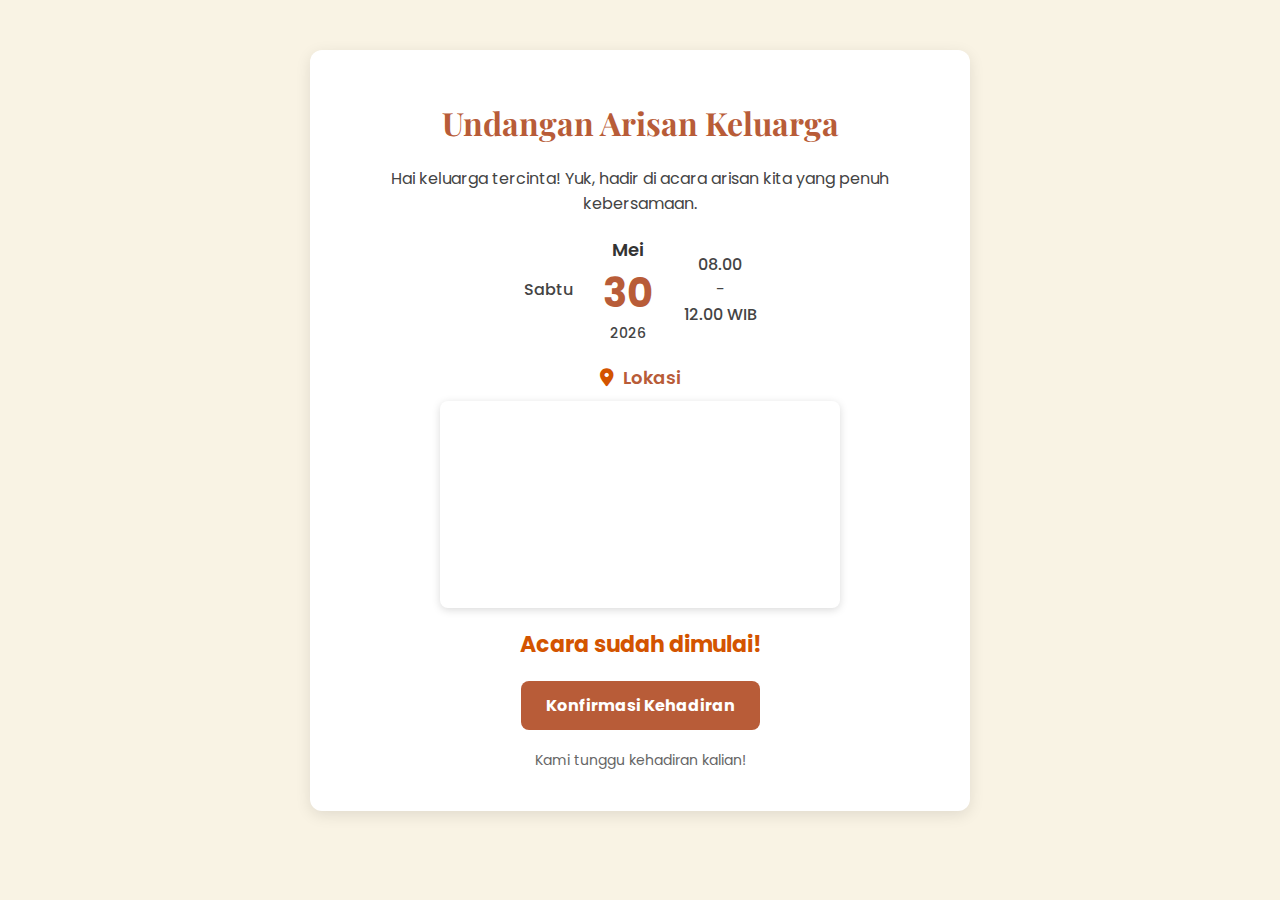
==== index.html @ 000ab412 "Add initial HTML, CSS, and JavaScript files for family invitation page" ====
<!DOCTYPE html>
<html lang="id">
<head>
    <meta charset="UTF-8">
    <meta name="viewport" content="width=device-width, initial-scale=1.0">
    <title>Undangan Arisan Keluarga</title>
    <link href="https://fonts.googleapis.com/css2?family=Playfair+Display:wght@400;700&family=Poppins:wght@300;400;600&display=swap" rel="stylesheet">
    <link rel="stylesheet" href="https://cdnjs.cloudflare.com/ajax/libs/font-awesome/6.4.2/css/all.min.css">
    <link rel="stylesheet" href="css/style.css">
</head>
<body>
    <div class="container">
        <h1>Undangan Arisan Keluarga</h1>
        <p>Hai keluarga tercinta! Yuk, hadir di acara arisan kita yang penuh kebersamaan.</p>

        <!-- Tanggal & Waktu -->
        <div class="date-container">
            <div class="date-item">
                <span class="day">Sabtu</span>
            </div>
            <div class="date-item">
                <span class="month">Mei</span>
                <span class="day-number">30</span>
                <span class="year">2026</span>
            </div>
            <div class="date-item">
                <span class="time">08.00</span>
                <span>-</span>
                <span class="time">12.00 WIB</span>
            </div>
        </div>

        <div class="location-container">
            <h3 class="location-title"><i class="fas fa-map-marker-alt"></i> Lokasi</h3>
            <div class="map-container">
                <iframe 
                    src="https://www.google.com/maps/embed?pb=!1m18!1m12!1m3!1d3952.811248815805!2d107.609810!3d-6.914744!2m3!1f0!2f0!3f0!3m2!1i1024!2i768!4f13.1!3m3!1m2!1s0x0%3A0x0!2zNsKwNTQnNTMuMiJTIDEwN8KwMzYnMjQuNCJF!5e0!3m2!1sen!2sid!4v1700000000000"
                    width="100%" height="200" style="border:0;" allowfullscreen="" loading="lazy">
                </iframe>
            </div>
        </div>        
        
        <!-- Jika ingin menggunakan koordinat -->
        <!-- <a href="https://www.google.com/maps?q=-6.914744,107.609810" target="_blank" class="location-link">
            Rumah Tante Siti, Bandung
        </a>         -->

        <div class="countdown" id="countdown"></div>
        <a href="#" class="rsvp-button">Konfirmasi Kehadiran</a>

        <p class="footer">Kami tunggu kehadiran kalian! </p>
    </div>
    <script src="script.js"></script>
</body>
</html>
---- css/style.css ----
body {
    font-family: 'Poppins', sans-serif;
    text-align: center;
    background-color: #f9f3e4;
    color: #444;
    margin: 0;
    padding: 0;
}
.container {
    max-width: 600px;
    margin: 50px auto;
    background: white;
    padding: 30px;
    border-radius: 12px;
    box-shadow: 0 4px 15px rgba(0,0,0,0.1);
}
h1 {
    font-family: 'Playfair Display', serif;
    color: #b85c38;
    font-size: 32px;
    font-weight: 700;
}
strong {
    font-family: 'Playfair Display', serif;
    color: #333;
    font-size: 18px;
}
p {
    font-size: 16px;
    margin: 10px 0;
}
.date-container {
    display: flex;
    justify-content: center;
    align-items: center;
    /* background: #1d2b3a;
    color: white;
    padding: 15px;
    border-radius: 10px; */
    margin: 20px auto;
    max-width: 400px;
}
.date-item {
    text-align: center;
    margin: 0 15px;
}
.date-item span {
    display: block;
}
.day {
    font-size: 16px;
    font-weight: 500;
    color: #444;
}
.month {
    font-size: 18px;
    font-weight: 600;
    color: #333;
}
.day-number {
    font-size: 40px;
    font-weight: 700;
    color: #b85c38;
}
.year {
    font-size: 14px;
    font-weight: 500;
    color: #444;
}
.time {
    font-size: 16px;
    font-weight: 500;
    color: #444;
}

.location-container {
    text-align: center;
    margin: 20px auto;
}

.location-title {
    font-size: 18px;
    font-weight: 600;
    color: #b85c38;
    margin-bottom: 10px;
}

.location-title i {
    color: #d35400;
    margin-right: 5px;
}

.map-container {
    max-width: 400px;
    margin: 0 auto;
    border-radius: 8px;
    overflow: hidden;
    box-shadow: 0 2px 8px rgba(0,0,0,0.15);
    cursor: pointer;
}

.map-container img {
    width: 100%;
    height: auto;
    border-radius: 8px;
}

.countdown {
    font-size: 22px;
    font-weight: bold;
    margin: 20px 0;
    color: #d35400;
}
.rsvp-button {
    display: inline-block;
    padding: 12px 25px;
    background: #b85c38;
    color: white;
    text-decoration: none;
    font-weight: bold;
    border-radius: 8px;
    font-size: 16px;
    transition: background 0.3s;
    font-family: 'Poppins', sans-serif;
}
.rsvp-button:hover {
    background: #9a482a;
}
.footer {
    font-size: 14px;
    margin-top: 20px;
    color: #666;
    font-family: 'Poppins', sans-serif;
}
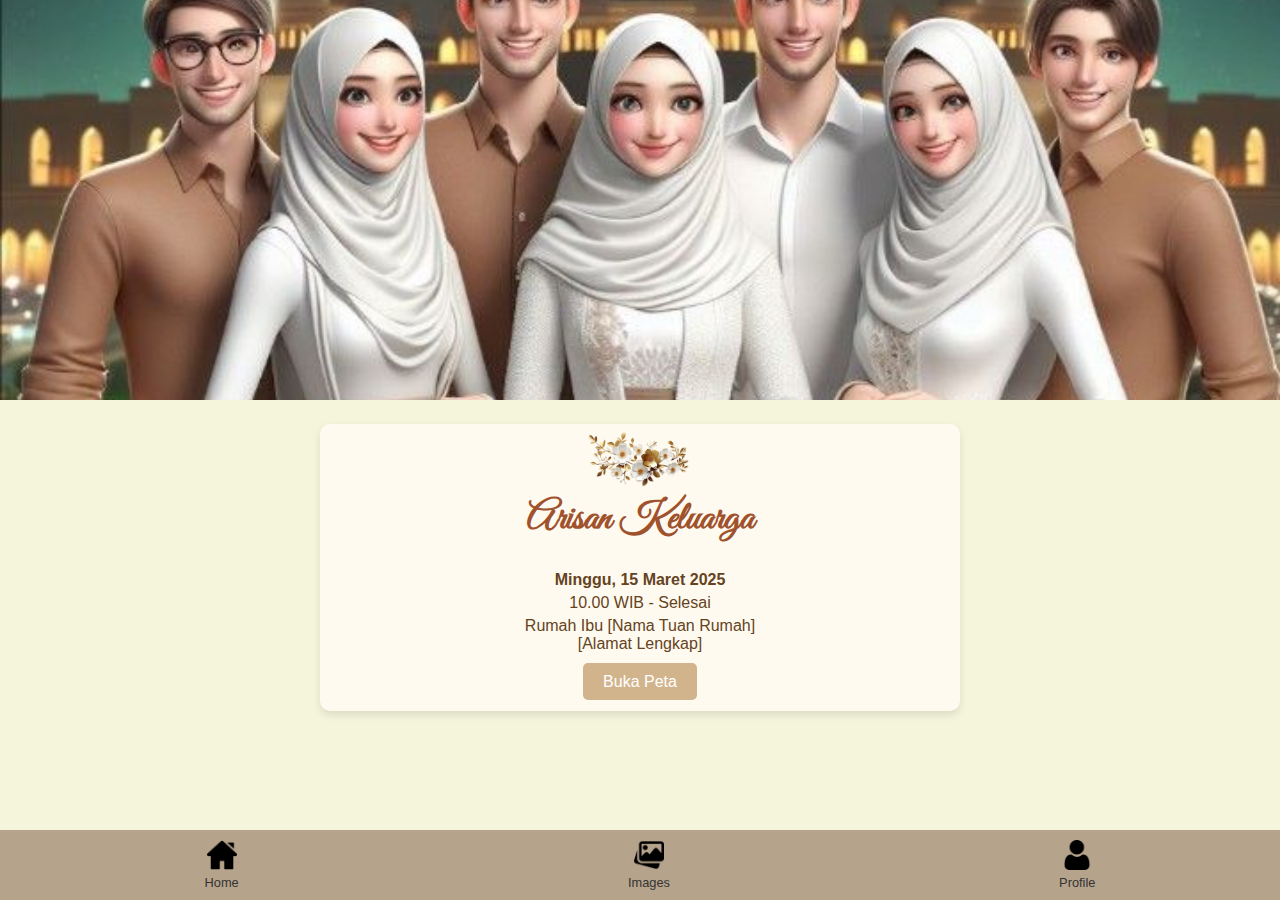
==== commit b474fbd4: "update  invitation" ====
--- a/index.html
+++ b/index.html
@@ -1,55 +1,46 @@
 <!DOCTYPE html>
-<html lang="id">
+<html lang="en">
 <head>
     <meta charset="UTF-8">
     <meta name="viewport" content="width=device-width, initial-scale=1.0">
-    <title>Undangan Arisan Keluarga</title>
-    <link href="https://fonts.googleapis.com/css2?family=Playfair+Display:wght@400;700&family=Poppins:wght@300;400;600&display=swap" rel="stylesheet">
-    <link rel="stylesheet" href="https://cdnjs.cloudflare.com/ajax/libs/font-awesome/6.4.2/css/all.min.css">
+    <title>Undangan Arisan Keluarga Besar</title>
     <link rel="stylesheet" href="css/style.css">
+    <link rel="stylesheet" href="css/footer.css">
+    <link rel="stylesheet" href="https://cdn-uicons.flaticon.com/uicons-brands/css/uicons-brands.css">
+<link rel="stylesheet" href="https://cdn-uicons.flaticon.com/uicons-regular-rounded/css/uicons-regular-rounded.css">
 </head>
 <body>
-    <div class="container">
-        <h1>Undangan Arisan Keluarga</h1>
-        <p>Hai keluarga tercinta! Yuk, hadir di acara arisan kita yang penuh kebersamaan.</p>
+    <img src="arisan.jpg" alt="Arisan Keluarga" class="top-image">
+    <div class="top-image-text">
+        <!-- Arisan Keluarga <br> -->
+        <!-- [Nama Keluarga] -->
+    </div>
+    <div class="card">
+        <img src="bunga.png" alt="Flower" class="flower">
+        <h1>Arisan Keluarga</h1>
+        <p class="date">Minggu, 15 Maret 2025</p>
+        <p>10.00 WIB - Selesai</p>
+        <p class="location">Rumah Ibu [Nama Tuan Rumah] <br> [Alamat Lengkap]</p>
+        <a href="https://www.google.com/maps/place/Masjid+Dian+Al+Mahri+-+Kubah+Mas/@-6.356499,106.804164,17z/data=!3m1!4b1!4m6!3m5!1s0x2e69ed0d442b1095:0x524b05a41d019b7d!8m2!3d-6.356499!4d106.806358!16s%2Fg%2F11b6d0590w?entry=ttu" class="open-map-button">Buka Peta</a>
+    </div>
 
-        <!-- Tanggal & Waktu -->
-        <div class="date-container">
-            <div class="date-item">
-                <span class="day">Sabtu</span>
-            </div>
-            <div class="date-item">
-                <span class="month">Mei</span>
-                <span class="day-number">30</span>
-                <span class="year">2026</span>
-            </div>
-            <div class="date-item">
-                <span class="time">08.00</span>
-                <span>-</span>
-                <span class="time">12.00 WIB</span>
-            </div>
-        </div>
-
-        <div class="location-container">
-            <h3 class="location-title"><i class="fas fa-map-marker-alt"></i> Lokasi</h3>
-            <div class="map-container">
-                <iframe 
-                    src="https://www.google.com/maps/embed?pb=!1m18!1m12!1m3!1d3952.811248815805!2d107.609810!3d-6.914744!2m3!1f0!2f0!3f0!3m2!1i1024!2i768!4f13.1!3m3!1m2!1s0x0%3A0x0!2zNsKwNTQnNTMuMiJTIDEwN8KwMzYnMjQuNCJF!5e0!3m2!1sen!2sid!4v1700000000000"
-                    width="100%" height="200" style="border:0;" allowfullscreen="" loading="lazy">
-                </iframe>
-            </div>
-        </div>        
+</body>
+<footer class="footer">
+    <div class="footer-icons">
+        <a href="#" class="footer-icon">
+            <img src="img/home.png" alt="Home">
+            <span>Home</span>
+        </a>
         
-        <!-- Jika ingin menggunakan koordinat -->
-        <!-- <a href="https://www.google.com/maps?q=-6.914744,107.609810" target="_blank" class="location-link">
-            Rumah Tante Siti, Bandung
-        </a>         -->
-
-        <div class="countdown" id="countdown"></div>
-        <a href="#" class="rsvp-button">Konfirmasi Kehadiran</a>
-
-        <p class="footer">Kami tunggu kehadiran kalian! </p>
+        <a href="#" class="footer-icon">
+            <img src="img/image.png" alt="Images">
+            <span>Images</span>
+        </a>
+       
+        <a href="#" class="footer-icon">
+            <img src="img/user.png" alt="Profile">
+            <span>Profile</span>
+        </a>
     </div>
-    <script src="script.js"></script>
-</body>
-</html>
+</footer>
+</html>--- a/css/style.css
+++ b/css/style.css
@@ -1,134 +1,95 @@
+@import url('https://fonts.googleapis.com/css2?family=Great+Vibes&display=swap');
 body {
-    font-family: 'Poppins', sans-serif;
+    font-family: sans-serif;
     text-align: center;
-    background-color: #f9f3e4;
-    color: #444;
+    background-color: #f5f5dc;
     margin: 0;
     padding: 0;
 }
-.container {
+.top-image {
+    position: relative; /* Penting untuk posisi teks */
+    width: 100%;
+    max-height: 400px;
+    object-fit: cover;
+}
+.top-image-text {
+    position: absolute;
+    top: 20%;
+    left: 50%;
+    transform: translate(-50%, -50%);
+    color: white; /* Warna teks */
+    font-size: 2em;
+    font-weight: bold;
+    text-shadow: 2px 2px 4px rgba(0, 0, 0, 0.5); /* Efek bayangan teks */
+}
+.card {
+    background-color: #fffaf0;
+    width: 80%;
     max-width: 600px;
-    margin: 50px auto;
-    background: white;
-    padding: 30px;
-    border-radius: 12px;
-    box-shadow: 0 4px 15px rgba(0,0,0,0.1);
+    margin: 20px auto;
+    padding: 20px;
+    padding-top: 50px;
+    border-radius: 10px;
+    box-shadow: 0 4px 8px rgba(0, 0, 0, 0.1);
+    position: relative;
 }
-h1 {
-    font-family: 'Playfair Display', serif;
-    color: #b85c38;
-    font-size: 32px;
-    font-weight: 700;
+.card img.flower {
+    position: absolute;
+    top: 0px;
+    left: 50%;
+    transform: translateX(-50%);
+    width: 110px;
 }
-strong {
-    font-family: 'Playfair Display', serif;
-    color: #333;
-    font-size: 18px;
+.card h1 {
+    font-family: 'Great Vibes', cursive;
+    font-size: 2.5em;
+    margin-top: 20px;
+    color: #a0522d;
 }
-p {
-    font-size: 16px;
-    margin: 10px 0;
+.card p {
+    margin: 5px 0;
+    color: #654321;
 }
-.date-container {
-    display: flex;
-    justify-content: center;
-    align-items: center;
-    /* background: #1d2b3a;
-    color: white;
-    padding: 15px;
-    border-radius: 10px; */
-    margin: 20px auto;
-    max-width: 400px;
+.card .date {
+    font-weight: bold;
 }
-.date-item {
-    text-align: center;
-    margin: 0 15px;
+.card .location {
+    margin-bottom: 20px;
 }
-.date-item span {
-    display: block;
+.open-map-button {
+    background-color: #d2b48c;
+    color: #fff;
+    padding: 10px 20px;
+    border: none;
+    border-radius: 5px;
+    cursor: pointer;
+    text-decoration: none;
 }
-.day {
-    font-size: 16px;
-    font-weight: 500;
-    color: #444;
-}
-.month {
-    font-size: 18px;
-    font-weight: 600;
-    color: #333;
-}
-.day-number {
-    font-size: 40px;
-    font-weight: 700;
-    color: #b85c38;
-}
-.year {
-    font-size: 14px;
-    font-weight: 500;
-    color: #444;
-}
-.time {
-    font-size: 16px;
-    font-weight: 500;
-    color: #444;
+.additional-info {
+    margin-top: 20px;
+    font-size: 0.9em;
+    color: #777;
 }
 
-.location-container {
+.photobooth {
     text-align: center;
-    margin: 20px auto;
+    margin: 20px;
 }
 
-.location-title {
-    font-size: 18px;
-    font-weight: 600;
-    color: #b85c38;
-    margin-bottom: 10px;
+#video {
+    border: 1px solid #ccc;
 }
 
-.location-title i {
-    color: #d35400;
-    margin-right: 5px;
-}
-
-.map-container {
-    max-width: 400px;
-    margin: 0 auto;
-    border-radius: 8px;
-    overflow: hidden;
-    box-shadow: 0 2px 8px rgba(0,0,0,0.15);
+#capture {
+    margin: 10px;
+    padding: 10px 20px;
+    background-color: #d2b48c;
+    color: white;
+    border: none;
     cursor: pointer;
 }
 
-.map-container img {
-    width: 100%;
-    height: auto;
-    border-radius: 8px;
-}
-
-.countdown {
-    font-size: 22px;
-    font-weight: bold;
-    margin: 20px 0;
-    color: #d35400;
-}
-.rsvp-button {
-    display: inline-block;
-    padding: 12px 25px;
-    background: #b85c38;
-    color: white;
-    text-decoration: none;
-    font-weight: bold;
-    border-radius: 8px;
-    font-size: 16px;
-    transition: background 0.3s;
-    font-family: 'Poppins', sans-serif;
-}
-.rsvp-button:hover {
-    background: #9a482a;
-}
-.footer {
-    font-size: 14px;
-    margin-top: 20px;
-    color: #666;
-    font-family: 'Poppins', sans-serif;
+#photo-area img {
+    max-width: 200px;
+    margin: 5px;
 }--- a/css/footer.css
+++ b/css/footer.css
@@ -0,0 +1,37 @@
+body {
+    margin: 0;
+    font-family: sans-serif;
+}
+
+.footer {
+    background-color: #b6a38b; /* Warna latar belakang footer */
+    padding: 10px;
+    text-align: center;
+    position: fixed; /* Menjadikan footer tetap di bawah */
+    bottom: 0;
+    left: 0;
+    width: 100%;
+}
+
+.footer-icons {
+    display: flex;
+    justify-content: space-around;
+}
+
+.footer-icon {
+    display: flex;
+    flex-direction: column;
+    align-items: center;
+    text-decoration: none;
+    color: #333;
+}
+
+.footer-icon img {
+    width: 30px; /* Sesuaikan ukuran ikon */
+    height: 30px;
+    margin-bottom: 5px;
+}
+
+.footer-icon span {
+    font-size: 0.8em;
+}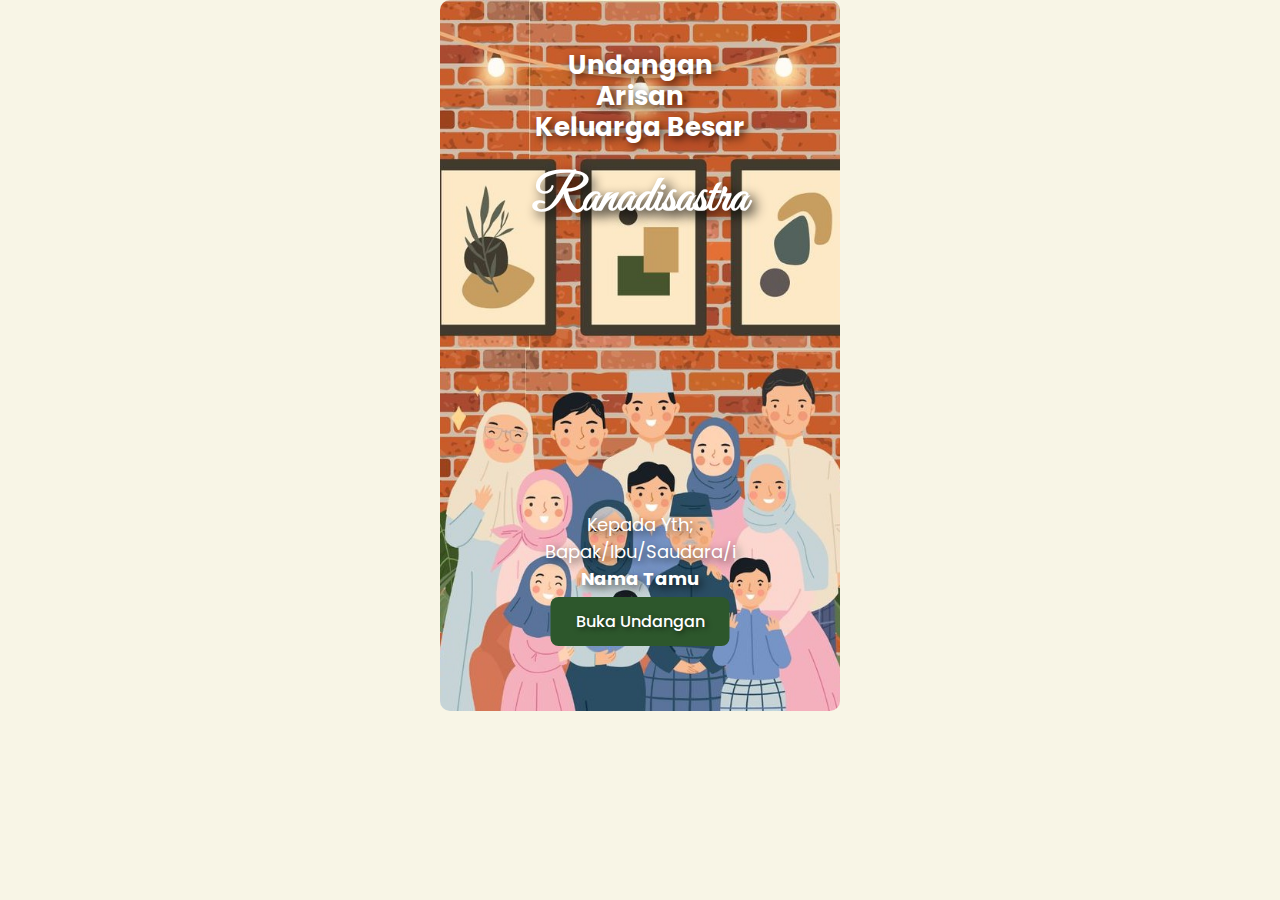
==== commit b2fbd746: "Update Invitation page" ====
--- a/index.html
+++ b/index.html
@@ -1,46 +1,26 @@
 <!DOCTYPE html>
-<html lang="en">
+<html lang="id">
+
 <head>
     <meta charset="UTF-8">
     <meta name="viewport" content="width=device-width, initial-scale=1.0">
-    <title>Undangan Arisan Keluarga Besar</title>
-    <link rel="stylesheet" href="css/style.css">
-    <link rel="stylesheet" href="css/footer.css">
-    <link rel="stylesheet" href="https://cdn-uicons.flaticon.com/uicons-brands/css/uicons-brands.css">
-<link rel="stylesheet" href="https://cdn-uicons.flaticon.com/uicons-regular-rounded/css/uicons-regular-rounded.css">
+    <title>Undangan Arisan</title>
+    <link rel="shortcut icon" href="img/Invitation3.png" type="image/x-icon" />
+    <link rel="stylesheet" href="css/welcome.css">
 </head>
+
 <body>
-    <img src="arisan.jpg" alt="Arisan Keluarga" class="top-image">
-    <div class="top-image-text">
-        <!-- Arisan Keluarga <br> -->
-        <!-- [Nama Keluarga] -->
+    <div class="container">
+        <div class="image-container">
+            <img src="img/welcomepage.jpeg" alt="Ilustrasi Keluarga">
+            <div class="text-overlay">
+                <p>Undangan Arisan<br>Keluarga Besar</p>
+                <h1 class="title">Ranadisastra</h1>
+            </div>
+            <p class="guest">Kepada Yth;<br>Bapak/Ibu/Saudara/i<br><span>Nama Tamu</span></p>
+            <a href="invitation.html" class="button">Buka Undangan</a>
+        </div>
     </div>
-    <div class="card">
-        <img src="bunga.png" alt="Flower" class="flower">
-        <h1>Arisan Keluarga</h1>
-        <p class="date">Minggu, 15 Maret 2025</p>
-        <p>10.00 WIB - Selesai</p>
-        <p class="location">Rumah Ibu [Nama Tuan Rumah] <br> [Alamat Lengkap]</p>
-        <a href="https://www.google.com/maps/place/Masjid+Dian+Al+Mahri+-+Kubah+Mas/@-6.356499,106.804164,17z/data=!3m1!4b1!4m6!3m5!1s0x2e69ed0d442b1095:0x524b05a41d019b7d!8m2!3d-6.356499!4d106.806358!16s%2Fg%2F11b6d0590w?entry=ttu" class="open-map-button">Buka Peta</a>
-    </div>
+</body>
 
-</body>
-<footer class="footer">
-    <div class="footer-icons">
-        <a href="#" class="footer-icon">
-            <img src="img/home.png" alt="Home">
-            <span>Home</span>
-        </a>
-        
-        <a href="#" class="footer-icon">
-            <img src="img/image.png" alt="Images">
-            <span>Images</span>
-        </a>
-       
-        <a href="#" class="footer-icon">
-            <img src="img/user.png" alt="Profile">
-            <span>Profile</span>
-        </a>
-    </div>
-</footer>
 </html>--- a/css/welcome.css
+++ b/css/welcome.css
@@ -0,0 +1,95 @@
+@import url('https://fonts.googleapis.com/css2?family=Great+Vibes&family=Playfair+Display:wght@600&family=Poppins:wght@300;500&display=swap');
+
+body {
+    font-family: 'Poppins', sans-serif;
+    background-color: #f8f5e6;
+    text-align: center;
+    margin: 0;
+    padding: 0;
+}
+
+.container {
+    max-width: 400px;
+    margin: auto;
+    position: relative;
+}
+
+.image-container {
+    position: relative;
+    width: 100%;
+}
+
+.image-container img {
+    width: 100%;
+    border-radius: 10px;
+}
+
+.text-overlay {
+    position: absolute;
+    top: 20%;
+    left: 50%;
+    transform: translate(-50%, -50%);
+    color: #fff;
+    font-size: 26px;
+    font-weight: bold;
+    font-family: 'Poppins', sans-serif;
+    text-shadow: 3px 3px 8px rgba(0, 0, 0, 0.7);
+    text-align: center;
+    line-height: 1.2;
+}
+
+.title {
+    font-size: 50px;
+    font-weight: bold;
+    font-family: 'Great Vibes', cursive;
+    text-shadow: 5px 5px 12px rgba(0, 0, 0, 0.9);
+    margin-top: 5px;
+    /* color: #8b5e34; */
+}
+
+.guest,
+.button {
+    position: absolute;
+    left: 50%;
+    transform: translateX(-50%);
+    color: #fff;
+    text-shadow: 2px 2px 5px rgba(0, 0, 0, 0.5);
+}
+
+.guest {
+    bottom: 20%;
+    font-size: 18px;
+    text-shadow: 3px 3px 8px rgba(0, 0, 0, 0.7);
+}
+
+.guest {
+    position: absolute;
+    left: 50%;
+    transform: translateX(-50%);
+    color: #fff;
+    text-shadow: 3px 3px 8px rgba(0, 0, 0, 0.7);
+    font-size: 18px;
+    text-align: center;
+    /* Ensures text is centered */
+    bottom: 15%;
+    /* Adjust this value to position it better */
+}
+
+.guest span {
+    font-weight: bold;
+}
+
+.button {
+    bottom: 10%;
+    background-color: #2d572c;
+    padding: 12px 25px;
+    text-decoration: none;
+    border-radius: 8px;
+    font-size: 16px;
+    font-weight: 500;
+    transition: 0.3s;
+}
+
+.button:hover {
+    background-color: #21471d;
+}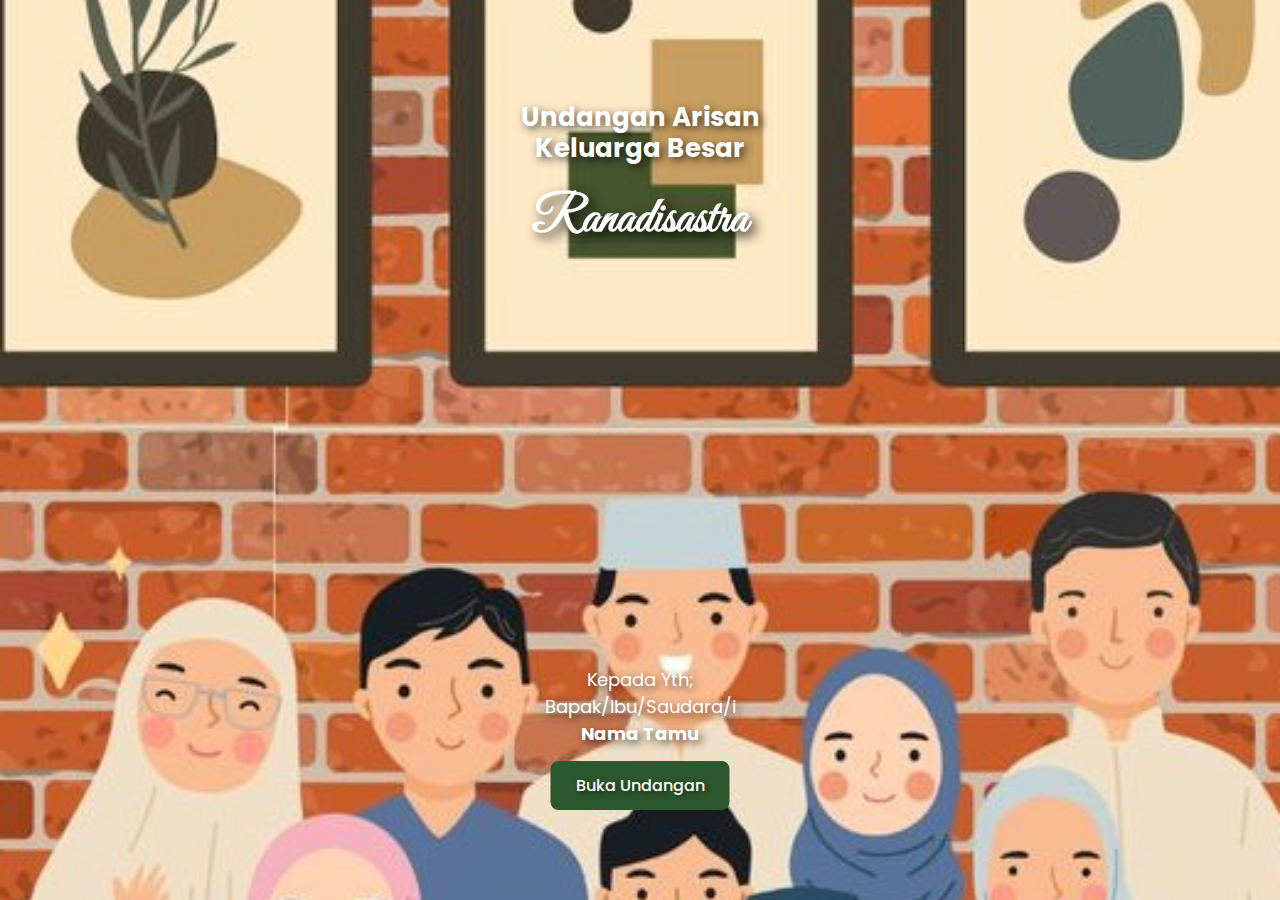
==== commit 692eab65: "perbaiki time dan tambah animasi" ====
--- a/index.html
+++ b/index.html
@@ -21,6 +21,7 @@
             <a href="invitation.html" class="button">Buka Undangan</a>
         </div>
     </div>
+    <script src="js/index.js" defer></script>
 </body>
 
 </html>--- a/css/welcome.css
+++ b/css/welcome.css
@@ -6,10 +6,14 @@
     text-align: center;
     margin: 0;
     padding: 0;
+    transition: opacity 0.5s ease-in-out;
+}
+body.fade-out {
+    opacity: 0;
 }
 
 .container {
-    max-width: 400px;
+    max-width: 100%;
     margin: auto;
     position: relative;
 }
@@ -19,9 +23,18 @@
     width: 100%;
 }
 
+.image-container {
+    position: relative;
+    width: 100%;
+    height: 100vh; /* Buat gambar memenuhi tinggi layar */
+    overflow: hidden;
+}
+
 .image-container img {
     width: 100%;
-    border-radius: 10px;
+    height: 100%;
+    object-fit: cover; /* Pastikan gambar memenuhi container */
+    border-radius: 0; /* Hilangkan border-radius jika ingin full */
 }
 
 .text-overlay {
